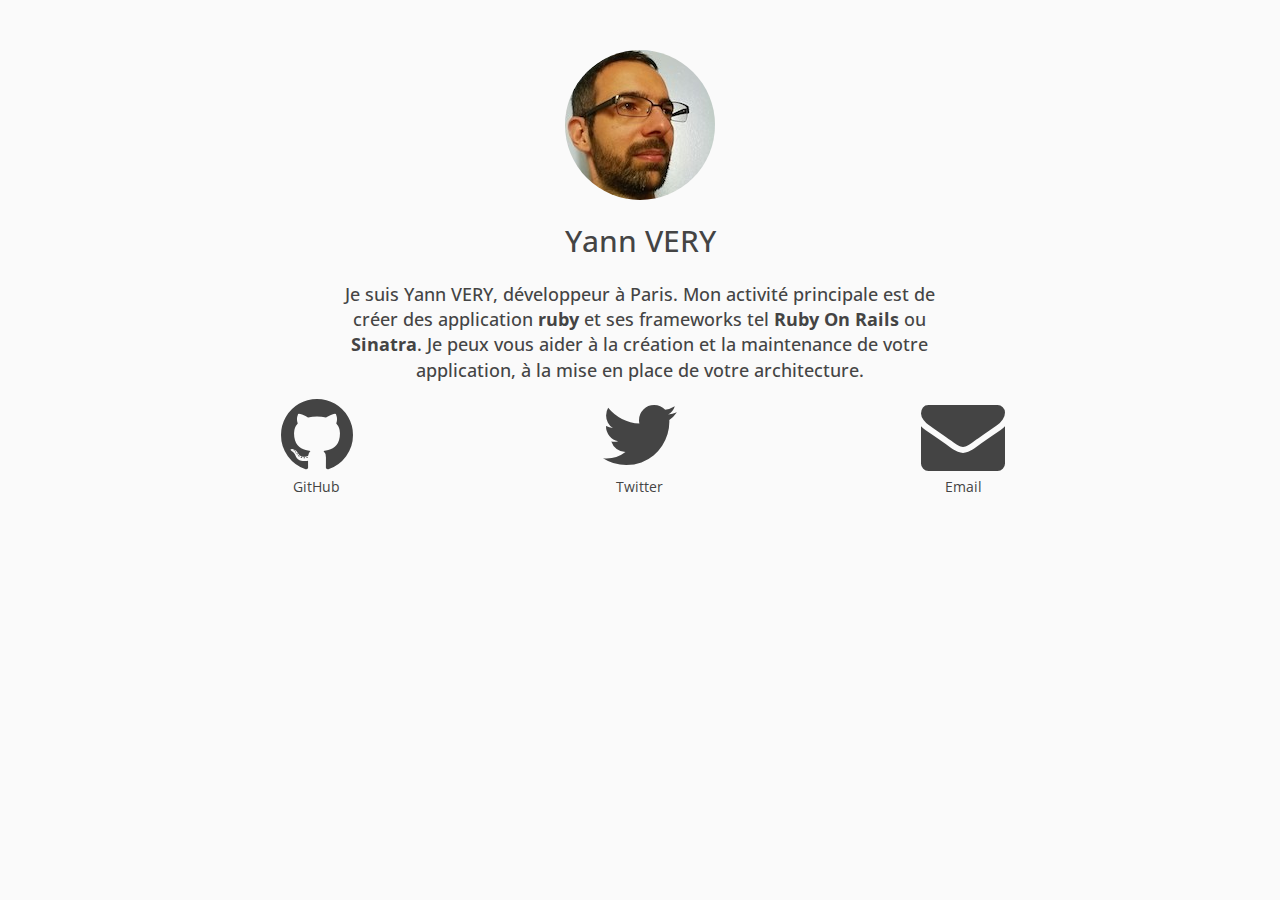
==== index.html @ 03e9c961 "initial commit" ====
<!DOCTYPE html>
<html lang="fr">
<head>
    <meta charset="utf-8">
    <meta content="IE=edge,chrome=1" http-equiv="X-UA-Compatible">
    <meta name="viewport" content="width=device-width, initial-scale=1.0, maximum-scale=1.0, user-scalable=no">
    <title>Yann VERY - Ribium</title>
    <link rel="stylesheet" href="https://maxcdn.bootstrapcdn.com/bootstrap/3.3.1/css/bootstrap.min.css">
    <link href="css/style.css" media="screen" rel="stylesheet" type="text/css" />
    <link href='http://fonts.googleapis.com/css?family=Open+Sans:400,700,300' rel='stylesheet' type='text/css'>
    <link href="https://maxcdn.bootstrapcdn.com/font-awesome/4.2.0/css/font-awesome.min.css" rel="stylesheet">

  </head>
<body>

<section class="container">
  <img class="img-circle" alt="" src="images/yannvery.jpeg">
  <div class="row">
    <h2>Yann VERY</h2>
    <div class="col-md-8 col-md-offset-2">
    <h4>
    Je suis Yann VERY, développeur à Paris. Mon activité principale est de créer des application <strong>ruby</strong> et ses frameworks tel <strong>Ruby On Rails</strong> ou <strong>Sinatra</strong>.
    Je peux vous aider à la création et la maintenance de votre application, à la mise en place de votre architecture.
    </h4>
  </div>
</section>
<section class="container">
  <div class="row">
    <div class="col-sm-4">
      <a href="https://github.com/yannvery" target="_blank">
        <i class="fa fa-github fa-6x"></i><br>GitHub
      </a>
    </div>
    <div class="col-sm-4">
      <a href="https://twitter.com/yannvery" target="_blank">
        <i class="fa fa-twitter fa-6x"></i><br>Twitter
      </a>
    </div>
    <div class="col-sm-4">
      <a href="mailto:yann.very@ribium.com">
        <i class="fa fa-envelope fa-6x"></i><br>Email
      </a>
    </div>
  </div>
</section>

</body>
</html>
---- css/style.css ----
body{
  background-color:#fafafa;
  text-align:center;
  margin:50px 0;
}
h1,h2,h3,h4,a,p{
  font-family: 'Open Sans', sans-serif;
  color:#444;
  line-height:1.4em;
}
hr{
  max-width:970px;
}

a{
  color:#444;
  -webkit-transition:color .25s ease-in;
  -moz-transition:color .25s ease-in;-o-transition:color .25s ease-in;transition:color .25s ease-in
}

a:hover{
  text-decoration:none;
}

.container{
  max-width:970px;
}

.fa-6x{
  font-size:6em !important;
}
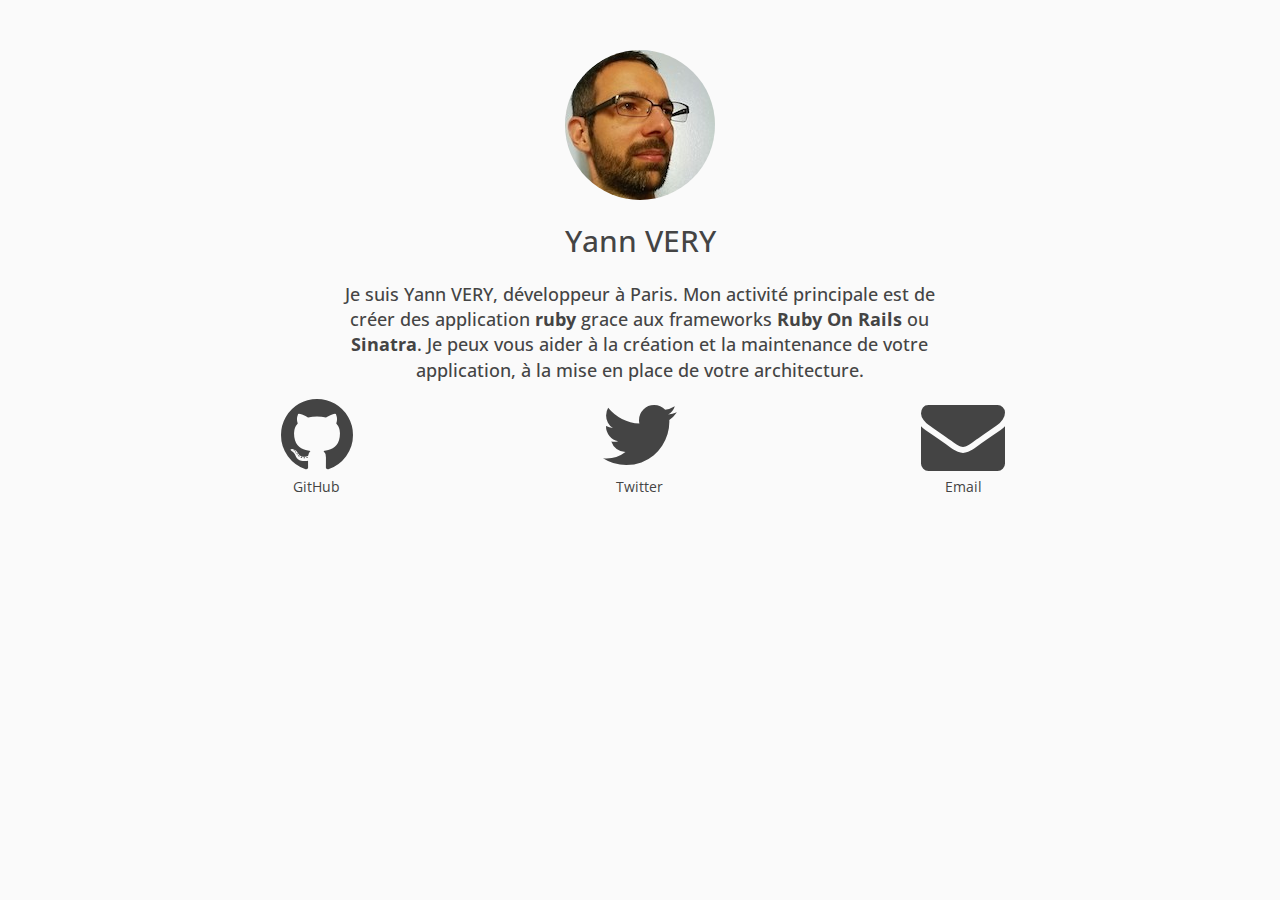
==== commit ec8e25e8: "Update description" ====
--- a/index.html
+++ b/index.html
@@ -19,7 +19,7 @@
     <h2>Yann VERY</h2>
     <div class="col-md-8 col-md-offset-2">
     <h4>
-    Je suis Yann VERY, développeur à Paris. Mon activité principale est de créer des application <strong>ruby</strong> et ses frameworks tel <strong>Ruby On Rails</strong> ou <strong>Sinatra</strong>.
+    Je suis Yann VERY, développeur à Paris. Mon activité principale est de créer des application <strong>ruby</strong> grace aux frameworks <strong>Ruby On Rails</strong> ou <strong>Sinatra</strong>.
     Je peux vous aider à la création et la maintenance de votre application, à la mise en place de votre architecture.
     </h4>
   </div>
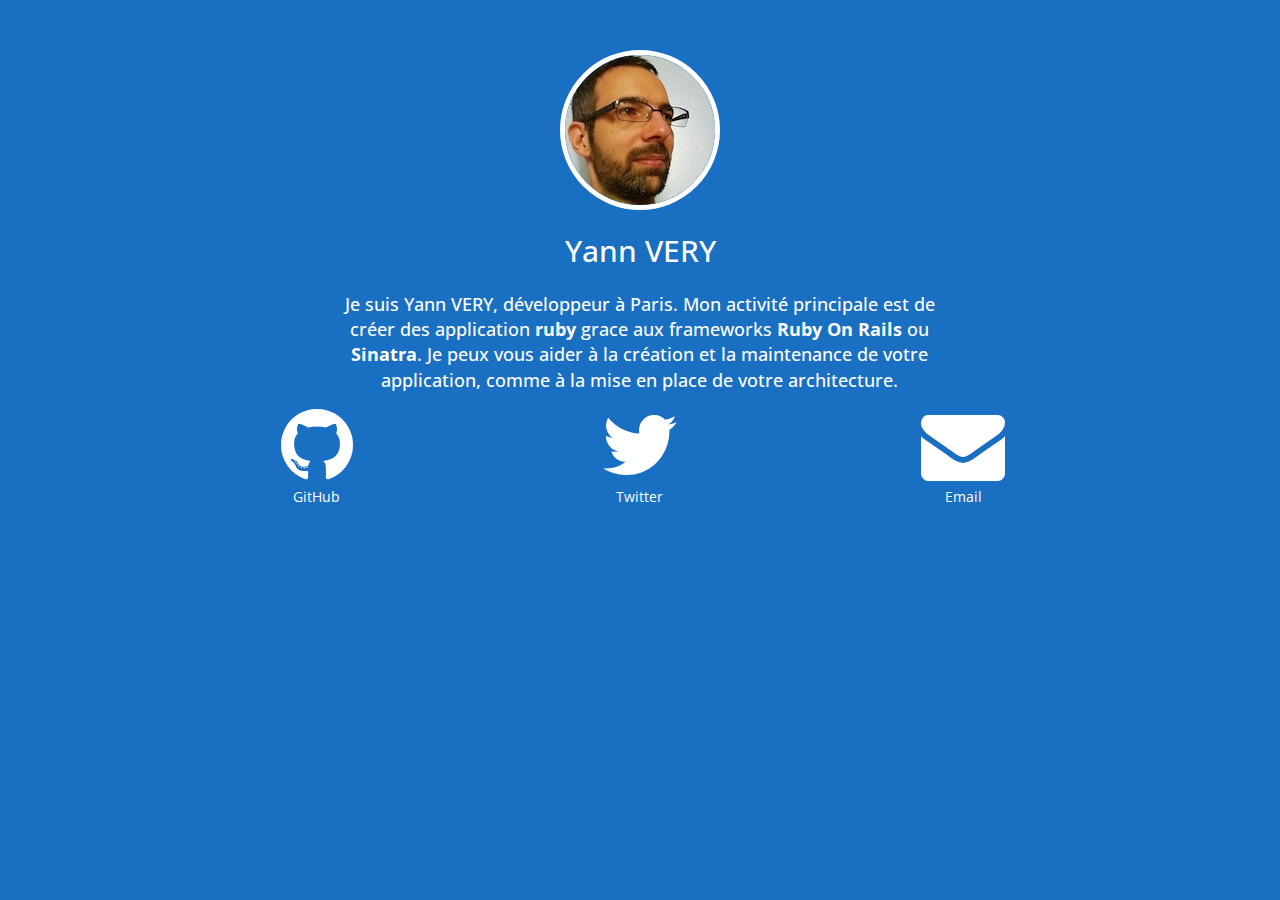
==== commit cb49c24b: "Another update of description" ====
--- a/index.html
+++ b/index.html
@@ -20,7 +20,7 @@
     <div class="col-md-8 col-md-offset-2">
     <h4>
     Je suis Yann VERY, développeur à Paris. Mon activité principale est de créer des application <strong>ruby</strong> grace aux frameworks <strong>Ruby On Rails</strong> ou <strong>Sinatra</strong>.
-    Je peux vous aider à la création et la maintenance de votre application, à la mise en place de votre architecture.
+    Je peux vous aider à la création et la maintenance de votre application, comme à la mise en place de votre architecture.
     </h4>
   </div>
 </section>
--- a/css/style.css
+++ b/css/style.css
@@ -1,11 +1,11 @@
 body{
-  background-color:#fafafa;
+  background-color:#196FC1;
   text-align:center;
   margin:50px 0;
 }
 h1,h2,h3,h4,a,p{
   font-family: 'Open Sans', sans-serif;
-  color:#444;
+  color:#ffffff;
   line-height:1.4em;
 }
 hr{
@@ -13,7 +13,7 @@
 }
 
 a{
-  color:#444;
+  color:#ffffff;
   -webkit-transition:color .25s ease-in;
   -moz-transition:color .25s ease-in;-o-transition:color .25s ease-in;transition:color .25s ease-in
 }
@@ -29,3 +29,7 @@
 .fa-6x{
   font-size:6em !important;
 }
+
+.img-circle{
+  border: 5px solid #ffffff;
+}
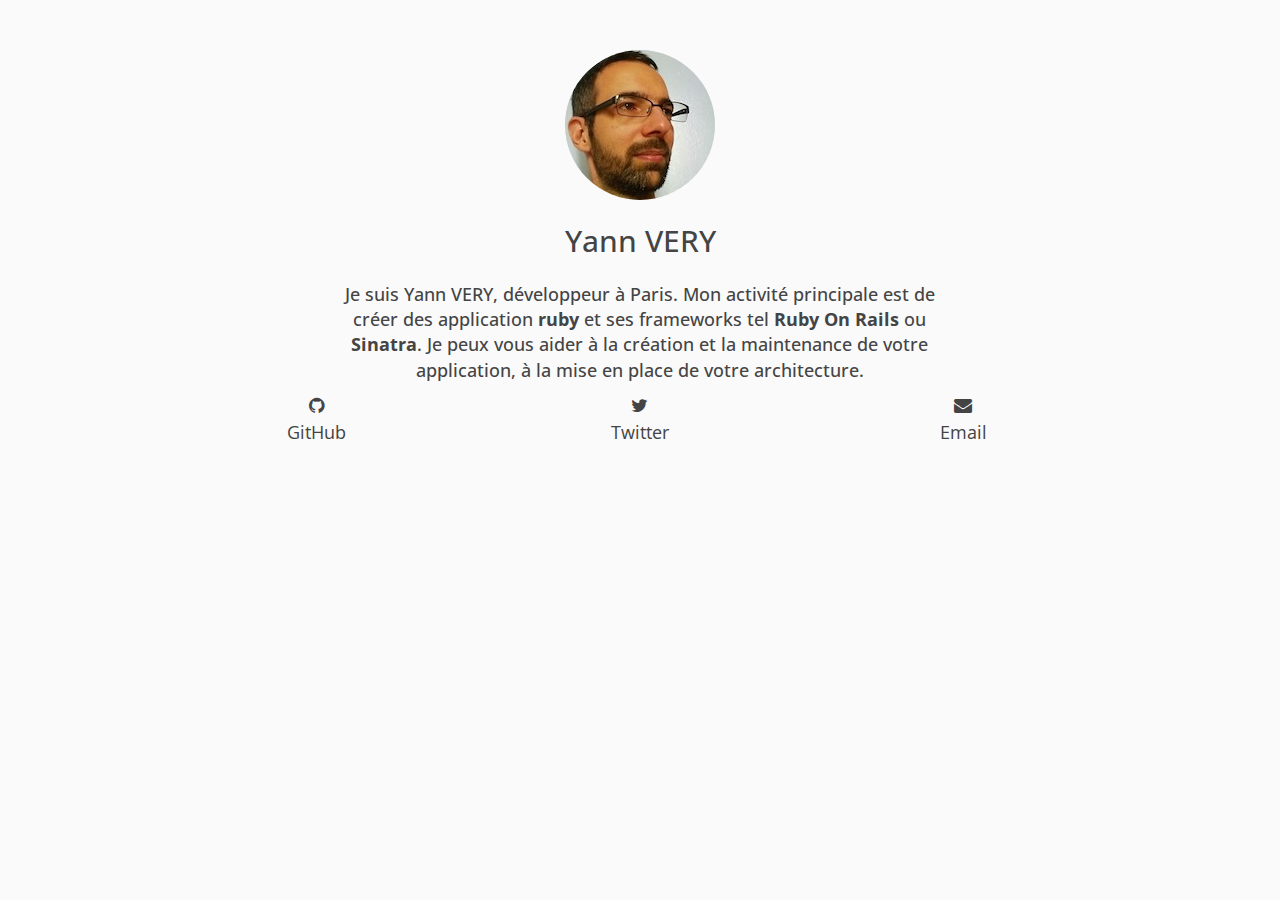
==== commit a133fdad: "Add sales page" ====
--- a/index.html
+++ b/index.html
@@ -11,7 +11,7 @@
     <link href="https://maxcdn.bootstrapcdn.com/font-awesome/4.2.0/css/font-awesome.min.css" rel="stylesheet">
 
   </head>
-<body>
+<body class='ribium'>
 
 <section class="container">
   <img class="img-circle" alt="" src="images/yannvery.jpeg">
@@ -19,8 +19,8 @@
     <h2>Yann VERY</h2>
     <div class="col-md-8 col-md-offset-2">
     <h4>
-    Je suis Yann VERY, développeur à Paris. Mon activité principale est de créer des application <strong>ruby</strong> grace aux frameworks <strong>Ruby On Rails</strong> ou <strong>Sinatra</strong>.
-    Je peux vous aider à la création et la maintenance de votre application, comme à la mise en place de votre architecture.
+    Je suis Yann VERY, développeur à Paris. Mon activité principale est de créer des application <strong>ruby</strong> et ses frameworks tel <strong>Ruby On Rails</strong> ou <strong>Sinatra</strong>.
+    Je peux vous aider à la création et la maintenance de votre application, à la mise en place de votre architecture.
     </h4>
   </div>
 </section>
--- a/css/style.css
+++ b/css/style.css
@@ -1,35 +1,108 @@
-body{
-  background-color:#196FC1;
-  text-align:center;
-  margin:50px 0;
+body {
+  font-size: 18px;
 }
-h1,h2,h3,h4,a,p{
-  font-family: 'Open Sans', sans-serif;
-  color:#ffffff;
+
+h1,h2,h3,h4{
+  font-family: "Helvetica Neue", Helvetica, Arial, sans-serif;
+  color: #333;
   line-height:1.4em;
 }
+
+a,p,ul,li {
+  font-family: Georgia, "Times New Roman", Times, serif;
+  color: #555;
+  line-height:1.4em;
+}
+
 hr{
   max-width:970px;
 }
 
-a{
-  color:#ffffff;
-  -webkit-transition:color .25s ease-in;
-  -moz-transition:color .25s ease-in;-o-transition:color .25s ease-in;transition:color .25s ease-in
+body.ribium {
+  background-color:#fafafa;
+  text-align:center;
+  margin:50px 0;
 }
 
-a:hover{
-  text-decoration:none;
+.ribium > h1,h2,h3,h4,a,p{
+  font-family: 'Open Sans', sans-serif;
+  color:#444;
 }
 
-.container{
+.ribium > hr{
   max-width:970px;
 }
 
-.fa-6x{
-  font-size:6em !important;
+.ribium > .container{
+  max-width:970px;
 }
 
-.img-circle{
-  border: 5px solid #ffffff;
+.btn {
+  background-image: none;
+  border: none;
+  border-radius: 3px;
 }
+
+.panel-default > .panel-heading {
+    color: #333;
+    background-color: #F5F5F5;
+    border-color: #DDD;
+}
+
+.ribium-masthead {
+  background-color: #428bca;
+  -webkit-box-shadow: inset 0 -2px 5px rgba(0,0,0,.1);
+  box-shadow: inset 0 -2px 5px rgba(0,0,0,.1);
+}
+
+.ribium-nav .active {
+    color: #fff;
+}
+
+.ribium-nav-item {
+  position: relative;
+  display: inline-block;
+  padding: 10px;
+  font-weight: 500;
+  color: #cdddeb;
+}
+
+.ribium-header {
+  padding-top: 20px;
+  padding-bottom: 20px;
+}
+
+.ribium-description {
+  font-size: 20px;
+  color: #999;
+}
+
+.ribium-question{
+  padding-top: 20px;
+  font-weight: bold;
+}
+
+.ribium-answer{
+  color: #777;
+}
+.optin-eoa {
+  padding: 55px 35px 55px;
+}
+
+.margin-top-half {
+  margin-top: 30px !important;
+}
+
+.narrow {
+  margin-left: auto;
+  margin-right: auto;
+  max-width: 570px;
+}
+
+.title {
+
+}
+
+.sub-title {
+  color: #999;
+}
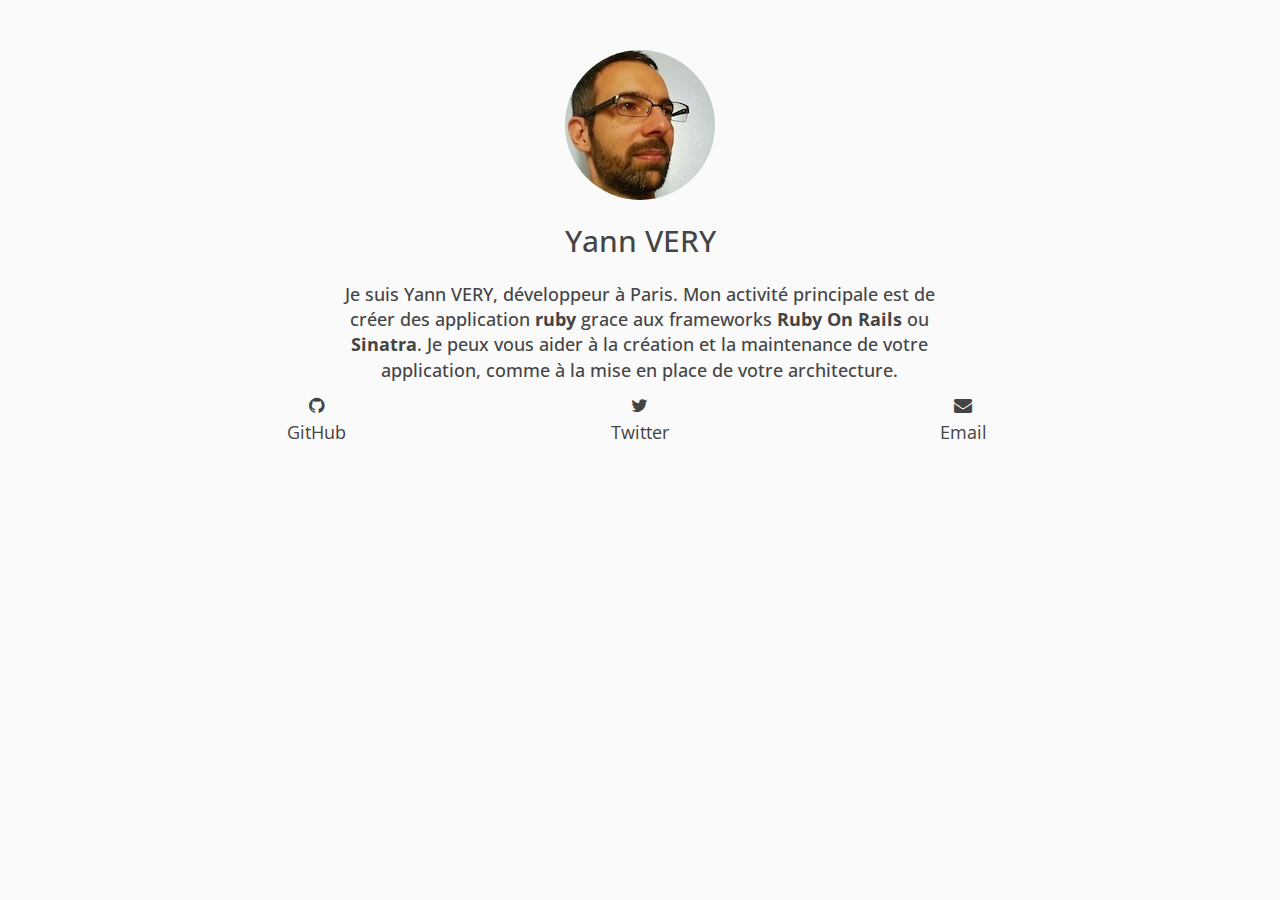
==== commit 39938ad6: "fix conflicts" ====
--- a/index.html
+++ b/index.html
@@ -9,7 +9,16 @@
     <link href="css/style.css" media="screen" rel="stylesheet" type="text/css" />
     <link href='http://fonts.googleapis.com/css?family=Open+Sans:400,700,300' rel='stylesheet' type='text/css'>
     <link href="https://maxcdn.bootstrapcdn.com/font-awesome/4.2.0/css/font-awesome.min.css" rel="stylesheet">
+    <script>
+      (function(i,s,o,g,r,a,m){i['GoogleAnalyticsObject']=r;i[r]=i[r]||function(){
+      (i[r].q=i[r].q||[]).push(arguments)},i[r].l=1*new Date();a=s.createElement(o),
+      m=s.getElementsByTagName(o)[0];a.async=1;a.src=g;m.parentNode.insertBefore(a,m)
+      })(window,document,'script','//www.google-analytics.com/analytics.js','ga');
 
+      ga('create', 'UA-58393960-1', 'auto');
+      ga('send', 'pageview');
+
+  </script>
   </head>
 <body class='ribium'>
 
@@ -19,30 +28,43 @@
     <h2>Yann VERY</h2>
     <div class="col-md-8 col-md-offset-2">
     <h4>
-    Je suis Yann VERY, développeur à Paris. Mon activité principale est de créer des application <strong>ruby</strong> et ses frameworks tel <strong>Ruby On Rails</strong> ou <strong>Sinatra</strong>.
-    Je peux vous aider à la création et la maintenance de votre application, à la mise en place de votre architecture.
+    Je suis Yann VERY, développeur à Paris. Mon activité principale est de créer des application <strong>ruby</strong> grace aux frameworks <strong>Ruby On Rails</strong> ou <strong>Sinatra</strong>.
+    Je peux vous aider à la création et la maintenance de votre application, comme à la mise en place de votre architecture.
     </h4>
   </div>
 </section>
 <section class="container">
   <div class="row">
     <div class="col-sm-4">
-      <a href="https://github.com/yannvery" target="_blank">
+      <a href="https://github.com/yannvery" target="_blank" onclick="trackOutboundLink('https://github.com/yannvery'); return false;">
         <i class="fa fa-github fa-6x"></i><br>GitHub
       </a>
     </div>
     <div class="col-sm-4">
-      <a href="https://twitter.com/yannvery" target="_blank">
+      <a href="https://twitter.com/yannvery" target="_blank" onclick="trackOutboundLink('https://twitter.com/yannvery'); return false;">
         <i class="fa fa-twitter fa-6x"></i><br>Twitter
       </a>
     </div>
     <div class="col-sm-4">
-      <a href="mailto:yann.very@ribium.com">
+      <a href="mailto:yann.very@ribium.com" onclick="trackOutboundLink('mailto:yann.very@ribium.com'); return false;">
         <i class="fa fa-envelope fa-6x"></i><br>Email
       </a>
     </div>
   </div>
 </section>
-
+<script>
+  /**
+  * Fonction de suivi des clics sur des liens sortants dans Google Analytics
+  * Cette fonction utilise une chaîne d'URL valide comme argument et se sert de cette chaîne d'URL
+  * comme libellé d'événement.
+  */
+  var trackOutboundLink = function(url) {
+     ga('send', 'event', 'outbound', 'click', url, {'hitCallback':
+       function () {
+       document.location = url;
+       }
+     });
+  }
+</script>
 </body>
 </html>
